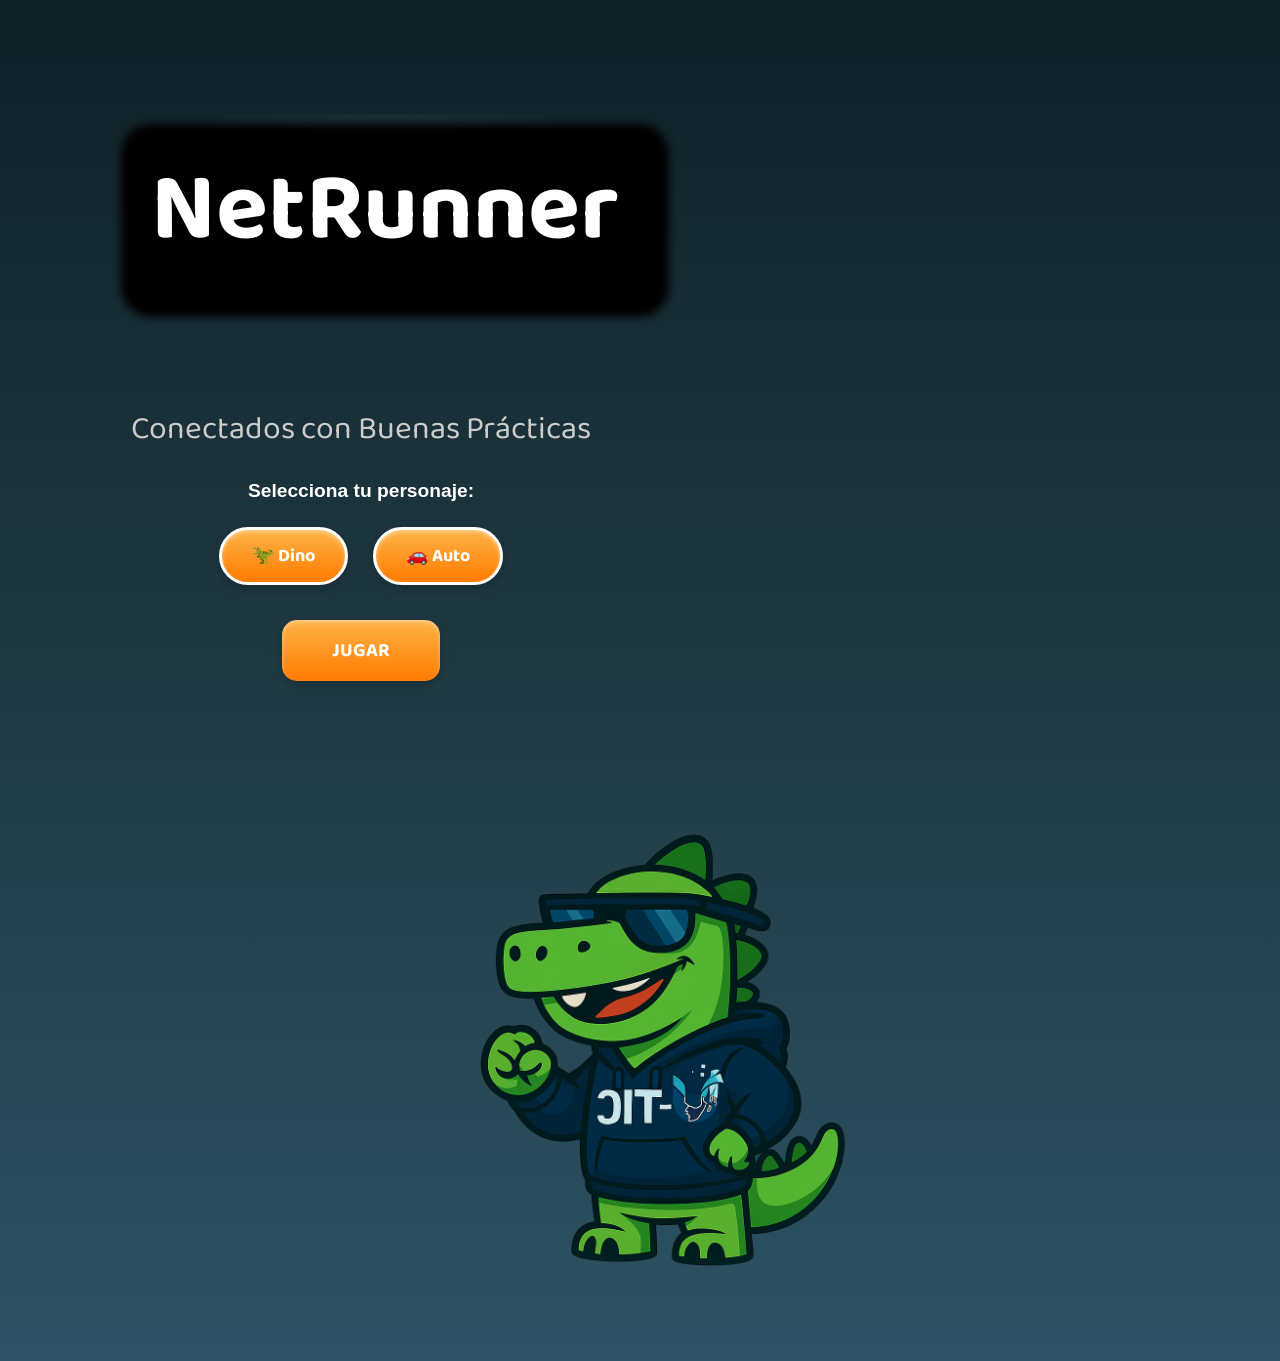
==== index.html @ 8d519db2 "Primer commit: NetRunner completo" ====
<!DOCTYPE html>
<html lang="es">

<head>
    <meta charset="UTF-8">
    <meta name="viewport" content="width=device-width, initial-scale=1.0">

    <title>NetRunner – Conectados con Buenas Prácticas</title>
    <link rel="stylesheet" href="style.css">
    <link href="https://fonts.googleapis.com/css2?family=Baloo+2:wght@700&display=swap" rel="stylesheet">


</head>

<body>
    <div id="main-menu" class="landing">
        <div class="hero">
            <div class="text-zone">
                <h1>NetRunner</h1>
                <p class="subtitle">Conectados con Buenas Prácticas</p>

                <h3>Selecciona tu personaje:</h3>
                <div class="character-selection">
                    <button onclick="selectCharacter('dino')">🦖 Dino</button>
                    <button onclick="selectCharacter('auto')">🚗 Auto</button>
                </div>

                <button id="play-btn" onclick="startGame()">JUGAR</button>
            </div>

            <div class="image-zone">
                <img src="assets/dino2.png" alt="Personaje principal" class="main-character" id="preview-character">
            </div>
        </div>
    </div>


    <canvas id="gameCanvas" width="800" height="500" style="display: none;"></canvas>
    <div id="final-screen" style="display:none;" class="centered">
        <h2>¡Juego Terminado!</h2>
        <p id="final-score">Tu puntaje: 0</p>
        <button onclick="restartGame()">Volver a jugar</button>
    </div>
    <!-- Fondo animado en video -->
    <video autoplay muted loop id="video-background">
        <source src="assets/dino6.mp4" type="video/mp4">
        Tu navegador no soporta video HTML5.
    </video>



    <!-- Cargar FaceAPI -->
    <script defer src="face-api.min.js"></script>

    <script defer src="script.js"></script>
</body>

</html>
---- style.css ----
/* Fondo general */
body {
    margin: 0;
    font-family: 'Poppins', 'Segoe UI', sans-serif;
    background: linear-gradient(to bottom, #0f2027, #203a43, #2c5364);
    color: white;
}





/* Animación de flotación suave */
@keyframes floatText {

    0%,
    100% {
        transform: translateY(0px);
    }

    50% {
        transform: translateY(-8px);
    }
}



/* Página de inicio */
.landing {
    display: flex;
    justify-content: center;
    align-items: center;
    min-height: 100vh;
    padding: 30px;
}

.hero {
    display: flex;
    justify-content: space-between;
    align-items: center;
    flex-wrap: wrap;
    width: 90%;
    max-width: 1200px;
    gap: 80px;
    /* Aumenta esta cantidad para separar más */
}

/* Zona de texto */
.text-zone {
    max-width: 500px;
    padding: 20px;
    text-align: center;
}


.subtitle {
    font-family: 'Baloo 2', cursive;
    font-size: 2rem;
    margin-bottom: 25px;
    color: #cccccc;
}

.text-zone h3 {
    margin-bottom: 15px;
    font-size: 1.2rem;
    color: #fff;
}

/* Botones de personajes */
.character-selection button,
#play-btn {
    background: linear-gradient(180deg, #ffb347, #ff7b00);
    color: white;
    font-weight: bold;
    font-family: 'Baloo 2', cursive;
    font-size: 18px;
    padding: 12px 30px;
    margin: 10px;
    border: 3px solid white;
    /* borde blanco como en la imagen */
    border-radius: 40px;
    box-shadow:
        inset 0 2px 4px rgba(255, 255, 255, 0.4),
        /* brillo interno */
        0 4px 12px rgba(0, 0, 0, 0.2);
    /* sombra externa */
    transition: all 0.2s ease-in-out;
    cursor: pointer;
}

.character-selection button:hover,
#play-btn:hover {
    font-family: 'Baloo 2', cursive;
    transform: scale(1.05);
    box-shadow:
        inset 0 2px 4px rgba(255, 255, 255, 0.5),
        0 6px 16px rgba(0, 0, 0, 0.25);
}



/* Botón JUGAR */
#play-btn {
    margin-top: 25px;
    font-family: 'Baloo 2', cursive;
    padding: 15px 50px;
    font-size: 1.2rem;
    background-color: #fb5607;
    border: none;
    border-radius: 15px;
    cursor: pointer;
    color: white;
    transition: background-color 0.3s, transform 0.2s;
}

#play-btn:hover {
    background-color: #ff006e;
    transform: scale(1.05);
}

/* Imagen del personaje */
.image-zone {
    display: flex;
    align-items: center;
    justify-content: center;
    flex: 1;
    padding: 20px;
    margin-left: 40px;
    /* Aumenta según lo que necesites */
}

.main-character {
    max-width: 500px;
    transform: rotateY(180deg);
    animation: float 3s ease-in-out infinite;
}



/* Animación flotante */
@keyframes float {

    0%,
    100% {
        transform: translateY(0);
    }

    50% {
        transform: translateY(-10px);
    }
}


/* Canvas del juego */
canvas {
    border: 2px solid white;
    display: block;
    margin: 0 auto;
}

/* Pantalla final */
#final-screen {
    background: rgba(0, 0, 0, 0.9);
    color: white;
    position: absolute;
    top: 0;
    left: 0;
    width: 100%;
    height: 100vh;
    justify-content: center;
    align-items: center;
    flex-direction: column;
    display: none;
    z-index: 999;
    text-align: center;
    font-family: 'Poppins', sans-serif;
}

#final-screen h2 {
    font-size: 3em;
    margin-bottom: 10px;
}

#final-score {
    font-size: 1.5em;
    margin-bottom: 20px;
}

/* Botón final */
#final-screen button {
    padding: 14px 35px;
    font-size: 1.1rem;
    background-color: #06d6a0;
    border: none;
    border-radius: 10px;
    color: white;
    cursor: pointer;
    transition: background-color 0.3s;
}

#final-screen button:hover {
    background-color: #118ab2;
}

.text-zone h1 {
    font-family: 'Baloo 2', cursive;
    font-size: 6rem;
    color: #ffffff;
    position: relative;
    display: inline-block;
    padding: 20px 40px;
    background: radial-gradient(circle, rgba(255, 255, 255, 0.07) 0%, transparent 80%);
    border-radius: 30px;
    animation: floatText 3s ease-in-out infinite;
    z-index: 2;
}

/* EFECTO 3D REAL usando múltiples sombras */


/* Sombra profunda para más profundidad */
.text-zone h1::after {
    content: '';
    position: absolute;
    width: 100%;
    height: 100%;
    background: black;
    border-radius: 30px;
    top: 10px;
    left: 10px;
    z-index: -2;
    filter: blur(4px);
}

/* Flotación animada */
@keyframes floatText {

    0%,
    100% {
        transform: translateY(0px);
    }

    50% {
        transform: translateY(-10px);
    }
}

#video-background {
    position: fixed;
    top: 0;
    left: 0;
    min-width: 100%;
    min-height: 100%;
    object-fit: cover;
    z-index: -1;
    /* Para que esté detrás del contenido */
}
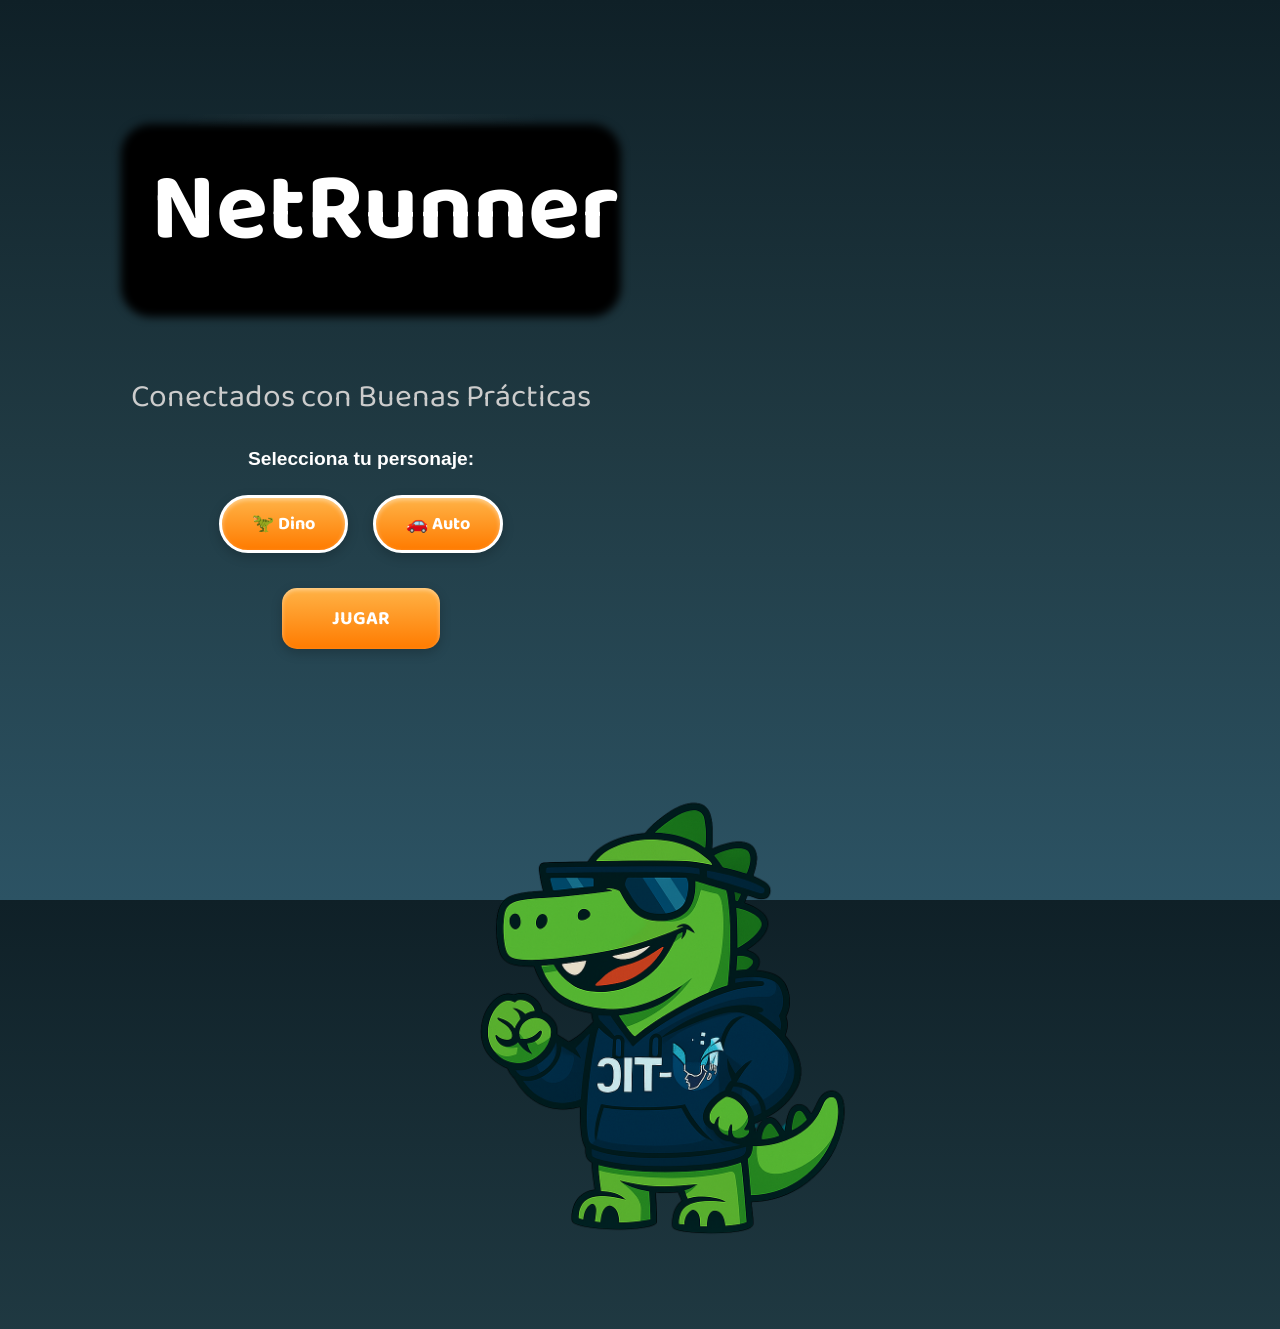
==== commit d0d0e0a8: "🎮 Mejora de niveles, movimiento fluido y HUD actualizado" ====
--- a/index.html
+++ b/index.html
@@ -2,18 +2,33 @@
 <html lang="es">
 
 <head>
-    <meta charset="UTF-8">
-    <meta name="viewport" content="width=device-width, initial-scale=1.0">
-
-    <title>NetRunner – Conectados con Buenas Prácticas</title>
-    <link rel="stylesheet" href="style.css">
-    <link href="https://fonts.googleapis.com/css2?family=Baloo+2:wght@700&display=swap" rel="stylesheet">
-
-
+    <meta charset="UTF-8" />
+    <meta name="viewport" content="width=device-width, initial-scale=1.0" />
+    <title>NetRunner – Inicio</title>
+    <link rel="stylesheet" href="style.css" />
+    <link href="https://fonts.googleapis.com/css2?family=Baloo+2:wght@700&display=swap" rel="stylesheet" />
+    <style>
+        /* Estilo del video de fondo */
+        #video-background {
+            position: fixed;
+            top: 0;
+            left: 0;
+            min-width: 100%;
+            min-height: 100%;
+            z-index: -1;
+            object-fit: cover;
+        }
+    </style>
 </head>
 
 <body>
-    <div id="main-menu" class="landing">
+    <!-- Video de fondo -->
+    <video autoplay muted loop id="video-background">
+        <source src="assets/dino6.mp4" type="video/mp4" />
+        Tu navegador no soporta video HTML5.
+    </video>
+
+    <div class="landing">
         <div class="hero">
             <div class="text-zone">
                 <h1>NetRunner</h1>
@@ -25,34 +40,24 @@
                     <button onclick="selectCharacter('auto')">🚗 Auto</button>
                 </div>
 
-                <button id="play-btn" onclick="startGame()">JUGAR</button>
+                <button id="play-btn" onclick="goToGame()">JUGAR</button>
             </div>
-
             <div class="image-zone">
-                <img src="assets/dino2.png" alt="Personaje principal" class="main-character" id="preview-character">
+                <img src="assets/dino2.png" alt="Dino" class="main-character" id="preview-character" />
             </div>
         </div>
     </div>
 
+    <script>
+        function selectCharacter(character) {
+            localStorage.setItem("selectedCharacter", character);
+            document.getElementById("preview-character").src = character === "dino" ? "assets/dino2.png" : "assets/auto.png";
+        }
 
-    <canvas id="gameCanvas" width="800" height="500" style="display: none;"></canvas>
-    <div id="final-screen" style="display:none;" class="centered">
-        <h2>¡Juego Terminado!</h2>
-        <p id="final-score">Tu puntaje: 0</p>
-        <button onclick="restartGame()">Volver a jugar</button>
-    </div>
-    <!-- Fondo animado en video -->
-    <video autoplay muted loop id="video-background">
-        <source src="assets/dino6.mp4" type="video/mp4">
-        Tu navegador no soporta video HTML5.
-    </video>
-
-
-
-    <!-- Cargar FaceAPI -->
-    <script defer src="face-api.min.js"></script>
-
-    <script defer src="script.js"></script>
+        function goToGame() {
+            window.location.href = "game.html";
+        }
+    </script>
 </body>
 
 </html>
--- a/style.css
+++ b/style.css
@@ -1,16 +1,27 @@
-/* Fondo general */
+/* === ESTILOS BASE === */
 body {
     margin: 0;
     font-family: 'Poppins', 'Segoe UI', sans-serif;
     background: linear-gradient(to bottom, #0f2027, #203a43, #2c5364);
     color: white;
-}
-
-
-
-
-
-/* Animación de flotación suave */
+    overflow: hidden;
+    position: relative;
+    height: 100vh;
+}
+
+/* === ANIMACIONES === */
+@keyframes float {
+
+    0%,
+    100% {
+        transform: translateY(0);
+    }
+
+    50% {
+        transform: translateY(-10px);
+    }
+}
+
 @keyframes floatText {
 
     0%,
@@ -19,13 +30,22 @@
     }
 
     50% {
-        transform: translateY(-8px);
-    }
-}
-
-
-
-/* Página de inicio */
+        transform: translateY(-10px);
+    }
+}
+
+/* === VIDEO DE FONDO === */
+#video-background {
+    position: fixed;
+    top: 0;
+    left: 0;
+    min-width: 100%;
+    min-height: 100%;
+    object-fit: cover;
+    z-index: -1;
+}
+
+/* === ZONA DE INICIO === */
 .landing {
     display: flex;
     justify-content: center;
@@ -42,172 +62,19 @@
     width: 90%;
     max-width: 1200px;
     gap: 80px;
-    /* Aumenta esta cantidad para separar más */
-}
-
-/* Zona de texto */
+}
+
 .text-zone {
     max-width: 500px;
     padding: 20px;
     text-align: center;
 }
 
-
-.subtitle {
-    font-family: 'Baloo 2', cursive;
-    font-size: 2rem;
-    margin-bottom: 25px;
-    color: #cccccc;
-}
-
-.text-zone h3 {
-    margin-bottom: 15px;
-    font-size: 1.2rem;
-    color: #fff;
-}
-
-/* Botones de personajes */
-.character-selection button,
-#play-btn {
-    background: linear-gradient(180deg, #ffb347, #ff7b00);
-    color: white;
-    font-weight: bold;
-    font-family: 'Baloo 2', cursive;
-    font-size: 18px;
-    padding: 12px 30px;
-    margin: 10px;
-    border: 3px solid white;
-    /* borde blanco como en la imagen */
-    border-radius: 40px;
-    box-shadow:
-        inset 0 2px 4px rgba(255, 255, 255, 0.4),
-        /* brillo interno */
-        0 4px 12px rgba(0, 0, 0, 0.2);
-    /* sombra externa */
-    transition: all 0.2s ease-in-out;
-    cursor: pointer;
-}
-
-.character-selection button:hover,
-#play-btn:hover {
-    font-family: 'Baloo 2', cursive;
-    transform: scale(1.05);
-    box-shadow:
-        inset 0 2px 4px rgba(255, 255, 255, 0.5),
-        0 6px 16px rgba(0, 0, 0, 0.25);
-}
-
-
-
-/* Botón JUGAR */
-#play-btn {
-    margin-top: 25px;
-    font-family: 'Baloo 2', cursive;
-    padding: 15px 50px;
-    font-size: 1.2rem;
-    background-color: #fb5607;
-    border: none;
-    border-radius: 15px;
-    cursor: pointer;
-    color: white;
-    transition: background-color 0.3s, transform 0.2s;
-}
-
-#play-btn:hover {
-    background-color: #ff006e;
-    transform: scale(1.05);
-}
-
-/* Imagen del personaje */
-.image-zone {
-    display: flex;
-    align-items: center;
-    justify-content: center;
-    flex: 1;
-    padding: 20px;
-    margin-left: 40px;
-    /* Aumenta según lo que necesites */
-}
-
-.main-character {
-    max-width: 500px;
-    transform: rotateY(180deg);
-    animation: float 3s ease-in-out infinite;
-}
-
-
-
-/* Animación flotante */
-@keyframes float {
-
-    0%,
-    100% {
-        transform: translateY(0);
-    }
-
-    50% {
-        transform: translateY(-10px);
-    }
-}
-
-
-/* Canvas del juego */
-canvas {
-    border: 2px solid white;
-    display: block;
-    margin: 0 auto;
-}
-
-/* Pantalla final */
-#final-screen {
-    background: rgba(0, 0, 0, 0.9);
-    color: white;
-    position: absolute;
-    top: 0;
-    left: 0;
-    width: 100%;
-    height: 100vh;
-    justify-content: center;
-    align-items: center;
-    flex-direction: column;
-    display: none;
-    z-index: 999;
-    text-align: center;
-    font-family: 'Poppins', sans-serif;
-}
-
-#final-screen h2 {
-    font-size: 3em;
-    margin-bottom: 10px;
-}
-
-#final-score {
-    font-size: 1.5em;
-    margin-bottom: 20px;
-}
-
-/* Botón final */
-#final-screen button {
-    padding: 14px 35px;
-    font-size: 1.1rem;
-    background-color: #06d6a0;
-    border: none;
-    border-radius: 10px;
-    color: white;
-    cursor: pointer;
-    transition: background-color 0.3s;
-}
-
-#final-screen button:hover {
-    background-color: #118ab2;
-}
-
 .text-zone h1 {
     font-family: 'Baloo 2', cursive;
     font-size: 6rem;
     color: #ffffff;
     position: relative;
-    display: inline-block;
     padding: 20px 40px;
     background: radial-gradient(circle, rgba(255, 255, 255, 0.07) 0%, transparent 80%);
     border-radius: 30px;
@@ -215,10 +82,6 @@
     z-index: 2;
 }
 
-/* EFECTO 3D REAL usando múltiples sombras */
-
-
-/* Sombra profunda para más profundidad */
 .text-zone h1::after {
     content: '';
     position: absolute;
@@ -232,26 +95,175 @@
     filter: blur(4px);
 }
 
-/* Flotación animada */
-@keyframes floatText {
-
-    0%,
-    100% {
-        transform: translateY(0px);
-    }
-
-    50% {
-        transform: translateY(-10px);
-    }
-}
-
-#video-background {
-    position: fixed;
+.subtitle {
+    font-family: 'Baloo 2', cursive;
+    font-size: 2rem;
+    margin-bottom: 25px;
+    color: #cccccc;
+}
+
+.text-zone h3 {
+    margin-bottom: 15px;
+    font-size: 1.2rem;
+    color: #fff;
+}
+
+/* === BOTONES === */
+.character-selection button,
+#play-btn {
+    background: linear-gradient(180deg, #ffb347, #ff7b00);
+    color: white;
+    font-weight: bold;
+    font-family: 'Baloo 2', cursive;
+    font-size: 18px;
+    padding: 12px 30px;
+    margin: 10px;
+    border: 3px solid white;
+    border-radius: 40px;
+    box-shadow: inset 0 2px 4px rgba(255, 255, 255, 0.4), 0 4px 12px rgba(0, 0, 0, 0.2);
+    transition: all 0.2s ease-in-out;
+    cursor: pointer;
+}
+
+.character-selection button:hover,
+#play-btn:hover {
+    transform: scale(1.05);
+    box-shadow: inset 0 2px 4px rgba(255, 255, 255, 0.5), 0 6px 16px rgba(0, 0, 0, 0.25);
+}
+
+#play-btn {
+    margin-top: 25px;
+    padding: 15px 50px;
+    font-size: 1.2rem;
+    background-color: #fb5607;
+    border: none;
+    border-radius: 15px;
+}
+
+#play-btn:hover {
+    background-color: #ff006e;
+}
+
+/* === IMAGEN PERSONAJE INICIO === */
+.image-zone {
+    display: flex;
+    align-items: center;
+    justify-content: center;
+    flex: 1;
+    padding: 20px;
+    margin-left: 40px;
+}
+
+.main-character {
+    max-width: 500px;
+    transform: rotateY(180deg);
+    animation: float 3s ease-in-out infinite;
+}
+
+/* === CANVAS Y VIDEO === */
+#game-container {
+    display: flex;
+    justify-content: center;
+    align-items: center;
+    padding-top: 10px;
+    height: 75vh;
+}
+
+#gameCanvas {
+    width: 100%;
+    max-width: 800px;
+    height: auto;
+    aspect-ratio: 16 / 10;
+    background-color: #122636;
+    border: 2px solid white;
+}
+
+#webcam-preview {
+    width: 25vw;
+    max-width: 200px;
+    height: auto;
+    position: absolute;
+    bottom: 10px;
+    left: 50%;
+    transform: translateX(-50%);
+    object-fit: cover;
+    border-radius: 16px;
+    box-shadow: 0 0 10px rgba(0, 0, 0, 0.5);
+    border: 3px solid white;
+    z-index: 999;
+}
+
+/* === PANTALLA FINAL === */
+#final-screen {
+    background: rgba(0, 0, 0, 0.9);
+    color: white;
+    position: absolute;
     top: 0;
     left: 0;
-    min-width: 100%;
-    min-height: 100%;
-    object-fit: cover;
-    z-index: -1;
-    /* Para que esté detrás del contenido */
+    width: 100%;
+    height: 100vh;
+    justify-content: center;
+    align-items: center;
+    flex-direction: column;
+    display: none;
+    z-index: 999;
+    text-align: center;
+}
+
+#final-screen h2 {
+    font-size: 3em;
+    margin-bottom: 10px;
+}
+
+#final-score {
+    font-size: 1.5em;
+    margin-bottom: 20px;
+}
+
+#final-screen button {
+    padding: 14px 35px;
+    font-size: 1.1rem;
+    background-color: #06d6a0;
+    border: none;
+    border-radius: 10px;
+    color: white;
+    cursor: pointer;
+    transition: background-color 0.3s;
+}
+
+#final-screen button:hover {
+    background-color: #118ab2;
+}
+
+#level-indicator {
+    position: absolute;
+    top: 50%;
+    left: 50%;
+    transform: translate(-50%, -50%);
+    font-size: 4rem;
+    font-family: 'Baloo 2', cursive;
+    color: #fff;
+    background-color: rgba(0, 0, 0, 0.7);
+    padding: 20px 40px;
+    border-radius: 20px;
+    z-index: 9999;
+    display: none;
+    animation: fadeScale 1s ease;
+}
+
+@keyframes fadeScale {
+    0% {
+        opacity: 0;
+        transform: translate(-50%, -50%) scale(0.8);
+    }
+
+    50% {
+        opacity: 1;
+        transform: translate(-50%, -50%) scale(1.1);
+    }
+
+    100% {
+        opacity: 0;
+        transform: translate(-50%, -50%) scale(1);
+    }
 }
